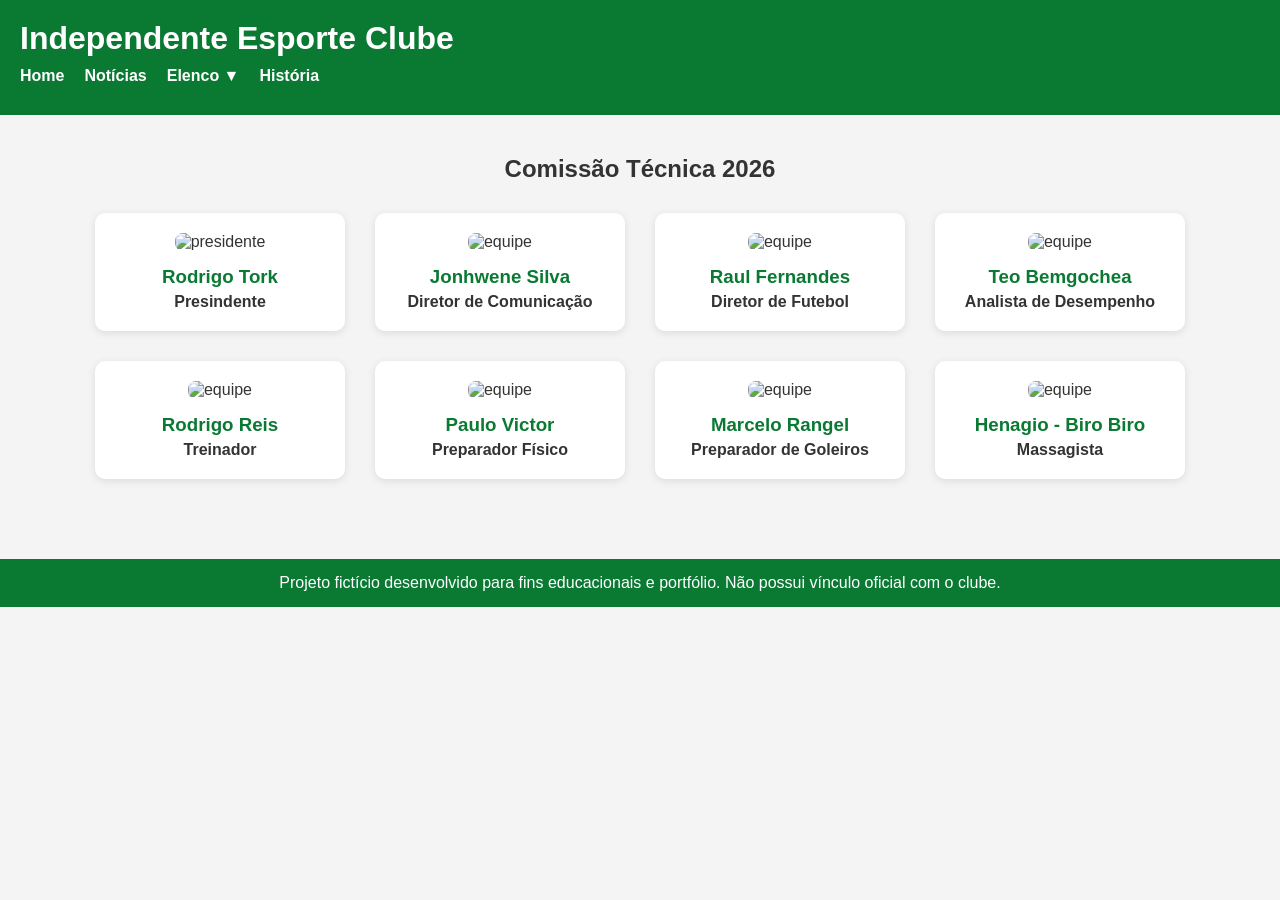
==== pages/comitecnica.html @ f9dda0d8 "pagina comissão tecnica concluido" ====
<!DOCTYPE html>
<html lang="pt-br">
<head>
    <meta charset="UTF-8">
    <meta name="viewport" content="width=device-width, initial-scale=1.0">
    <link rel="stylesheet" href="/css/style.css">
    <link rel="shortcut icon" href="/assets/icons/icone.ico" type="image/x-icon">
    <title>Comissão Técnica - Portal Independente</title>
</head>
<body>
    <header>
        <div class="logo">
            <h1>Independente Esporte Clube</h1>
        </div>

        <nav>
            <ul>
                <li><a href="index.html">Home</a></li>
                <li><a href="noticias.html">Notícias</a></li>
                <li class="dropdown">
                    <a href="#">Elenco ▼</a>

                    <ul class="submenu">
                        <li><a href="jogadores.html">Jogadores</a></li>
                    </ul>
                </li>
                <li><a href="historia.html">História</a></li>
            </ul>
        </nav>
    </header>

    <section class="tecnica">
        <h2>Comissão Técnica 2026</h2>

        <div class="conteiner-tecnica">
            <div class="card-tecnica">
                <img src="/assets/imagens/foto1.png" alt="presidente">
                <h3>Rodrigo Tork</h3>
                <span>Presindente</span>
            </div>

            <div class="card-tecnica">
                <img src="/assets/imagens/foto1.png" alt="equipe">
                <h3>Jonhwene Silva</h3>
                <span>Diretor de Comunicação</span>
            </div>

            <div class="card-tecnica">
                <img src="/assets/imagens/foto1.png" alt="equipe">
                <h3>Raul Fernandes</h3>
                <span>Diretor de Futebol</span>
            </div>

            <div class="card-tecnica">
                <img src="/assets/imagens/foto1.png" alt="equipe">
                <h3>Teo Bemgochea</h3>
                <span>Analista de Desempenho</span>
            </div>

            <div class="card-tecnica">
                <img src="/assets/imagens/foto1.png" alt="equipe">
                <h3>Rodrigo Reis</h3>
                <span>Treinador</span>
            </div>

            <div class="card-tecnica">
                <img src="/assets/imagens/foto1.png" alt="equipe">
                <h3>Paulo Victor</h3>
                <span>Preparador Físico</span>
            </div>

            <div class="card-tecnica">
                <img src="/assets/imagens/foto1.png" alt="equipe">
                <h3>Marcelo Rangel</h3>
                <span>Preparador de Goleiros</span>
            </div>

            <div class="card-tecnica">
                <img src="/assets/imagens/foto1.png" alt="equipe">
                <h3>Henagio - Biro Biro</h3>
                <span>Massagista</span>
            </div>
        </div>
    </section>

    <footer>
        <p>Projeto fictício desenvolvido para fins educacionais e portfólio.
           Não possui vínculo oficial com o clube.</p>
    </footer>
</body>
</html>
---- css/style.css ----
* {
    margin: 0px;
    padding: 0px;
    box-sizing: border-box;
}

body {
    font-family: Arial, Helvetica, sans-serif;
    background-color: #f4f4f4;
    color: #333;
}

header {
    background-color: #0a7a33;
    color: #ffff;
    padding: 20px;
}

header h1 {
    margin-bottom: 10px;
}

nav ul {
    list-style: none;
    display: flex;
    gap: 20px;
}

nav a {
    text-decoration: none;
    color: #ffff;
    font-weight: bold;
}

nav a:hover {
    text-decoration: underline;
}

.dropdown {
    position: relative;
    padding-bottom: 10px;
}

.submenu {
    position: absolute;
    top: 100%;
    left: 0;
    background-color: #ffff;
    border-radius: 15px;
    list-style: none;
    padding: 20px;
    display: none;
    width: 200px;
}

.submenu li {
    margin-bottom: 15px;
}

.submenu li:last-child {
    margin-bottom: 0;
}

.submenu a {
    color: #0a7a33;
    text-decoration: none;
    font-weight: bold;
}

/* Mostrar menu ao passar o mouse */
.dropdown:hover .submenu {
    display: block;
}

.dropdown a {
    position: relative;
}


.banner {
    background-color: #e5ebe649;
    padding: 40px;
    text-align: center;
}

.banner h2 {
    color: #0a7a33;
    margin-bottom: 10px;
}

.proximo-jogo {
    background-color: #ffff;
    margin: 30px;
    padding: 20px;
    border-left: 5px solid #0a7a33;
    box-shadow: 0 2px 5px rgba(0,0,0,0.1);
}

.proximo-jogo:hover {
    border-left: 20px solid #0a7a33;
    transition: 0.3s;
}

.noticias {
    padding: 30px;
}

.noticias h2 {
    margin-bottom: 20px;
    color: #0a7a33;
}

#container-noticias {
    display: flex;
    gap: 20px;
    flex-wrap: wrap;
}

.card {
    background-color: #ffff;
    width: 300px;
    padding: 15px;
    border-radius: 8px;
    box-shadow: 0 2px 8px rgba(0,0,0,0.1);
    transition: 0.3s;
}

.card:hover {
    transform: translateY(-5px);
}

.card h3 {
    margin-bottom: 10px;
    color: #0a7a33;
}

.card p {
    font-size: 14px;
}

.elenco, .tecnica {
    padding: 40px;
    text-align: center;
}

.conteiner-elenco, .conteiner-tecnica {
    display: flex;
    justify-content: center;
    gap: 30px;
    flex-wrap: wrap;
    margin-top: 30px;
}

.card-jogador, .card-tecnica {
    background-color: #ffff;
    width: 250px;
    padding: 20px;
    border-radius: 10px;
    box-shadow: 0 2px 8px rgba(0,0,0,0.1);
    transition: 0.3s;
}

.card-jogador:hover, .card-tecnica:hover {
    transform: translateY(-5px);
}

.card-jogador img, .card-tecnica img {
    width: 100%;
    height: 200px;
    object-fit: cover;
    border-radius: 8px;
    margin-bottom: 15px;
}

.card-jogador h3, .card-tecnica h3 {
    color: #0a7a33;
    margin-bottom: 5px;
}

.card-jogador span, .card-tecnica span {
    display: block;
    margin-top: 5px;
    font-weight: bold;
}

footer {
    background-color: #0a7a33;
    color: #ffff;
    text-align: center;
    padding: 15px;
    margin-top: 40px;
}
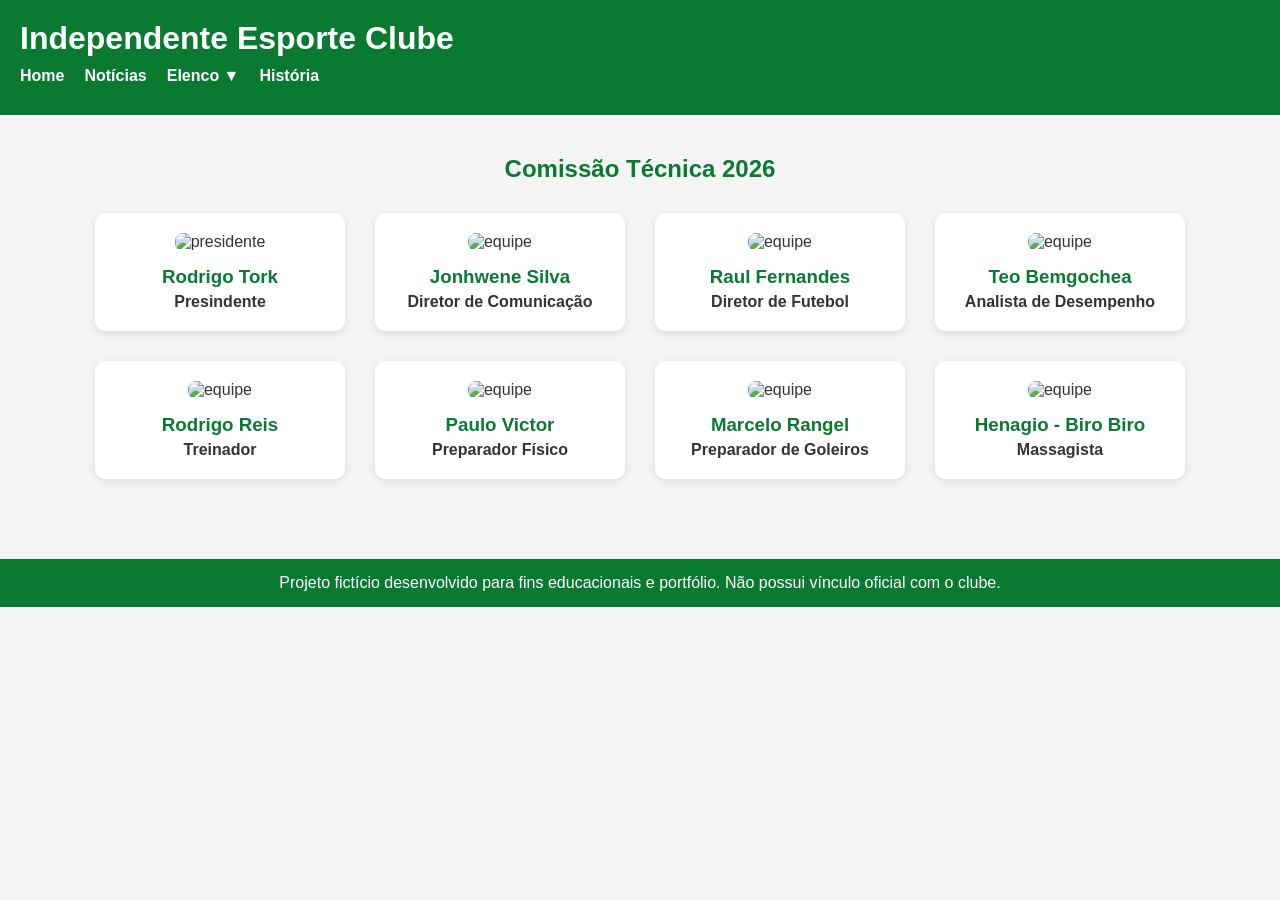
==== commit d18d7fad: "redes sociais" ====
--- a/pages/comitecnica.html
+++ b/pages/comitecnica.html
@@ -32,7 +32,7 @@
     <section class="tecnica">
         <h2>Comissão Técnica 2026</h2>
 
-        <div class="conteiner-tecnica">
+        <div class="container-tecnica">
             <div class="card-tecnica">
                 <img src="/assets/imagens/foto1.png" alt="presidente">
                 <h3>Rodrigo Tork</h3>
--- a/css/style.css
+++ b/css/style.css
@@ -21,7 +21,7 @@
     margin-bottom: 10px;
 }
 
-nav ul {
+nav ul{
     list-style: none;
     display: flex;
     gap: 20px;
@@ -102,16 +102,16 @@
     transition: 0.3s;
 }
 
-.noticias {
+.noticias, .social {
     padding: 30px;
 }
 
-.noticias h2 {
+.noticias h2, .social h2, .elenco h2, .tecnica h2 {
     margin-bottom: 20px;
     color: #0a7a33;
 }
 
-#container-noticias {
+#container-noticias, #container-redes {
     display: flex;
     gap: 20px;
     flex-wrap: wrap;
@@ -139,12 +139,18 @@
     font-size: 14px;
 }
 
-.elenco, .tecnica {
+.card img {
+    width: 100%;
+    height: 200px;
+    object-fit: cover;
+}
+
+.elenco, .tecnica, .social {
     padding: 40px;
     text-align: center;
 }
 
-.conteiner-elenco, .conteiner-tecnica {
+.container-elenco, .container-tecnica, container-redes {
     display: flex;
     justify-content: center;
     gap: 30px;
@@ -152,7 +158,7 @@
     margin-top: 30px;
 }
 
-.card-jogador, .card-tecnica {
+.card-jogador, .card-tecnica, .rede-sociais {
     background-color: #ffff;
     width: 250px;
     padding: 20px;
@@ -161,11 +167,11 @@
     transition: 0.3s;
 }
 
-.card-jogador:hover, .card-tecnica:hover {
+.card-jogador:hover, .card-tecnica:hover, .rede-sociais:hover {
     transform: translateY(-5px);
 }
 
-.card-jogador img, .card-tecnica img {
+.card-jogador img, .card-tecnica img, .rede-sociais img {
     width: 100%;
     height: 200px;
     object-fit: cover;
@@ -182,6 +188,43 @@
     display: block;
     margin-top: 5px;
     font-weight: bold;
+}
+
+main {
+    min-width: 300px;
+    max-width: 1000px;
+    background-color: white;
+    margin: auto;
+    padding: 20px;
+    margin-bottom: 30px;
+    box-shadow: 0px 0px 10px rgba(0, 0, 0, 0.1);
+    border-bottom-left-radius: 10px;
+    border-bottom-right-radius: 10px;
+}
+
+main h2 {
+    color: #0a7a33;
+    font-size: 1.3em;
+    font-family: Arial, Helvetica, sans-serif;
+    text-indent: 8px;
+}
+
+main p {
+    text-indent: 30px;
+    text-align: justify;
+    padding: 15px 0px 15px 0px;
+    font-size: 1em;
+    line-height: 2em;
+}
+
+main strong {
+    color: #0a7a33;
+    font-weight: bold;
+}
+
+main ol {
+    padding-bottom: 5px;
+    padding-left: 25px;
 }
 
 footer {
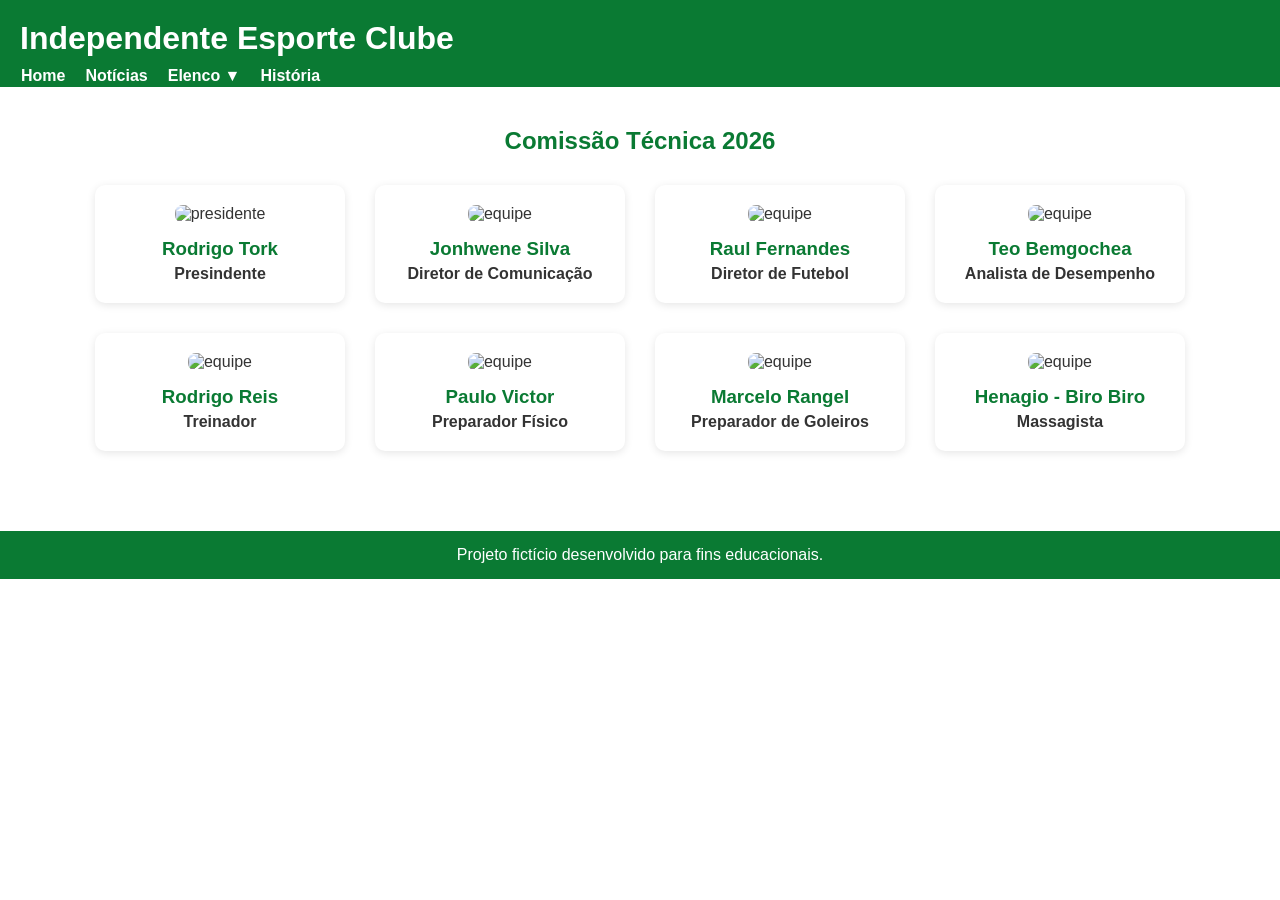
==== commit c5e739e8: "melhorias de boas práticas no css" ====
--- a/pages/comitecnica.html
+++ b/pages/comitecnica.html
@@ -13,12 +13,14 @@
             <h1>Independente Esporte Clube</h1>
         </div>
 
+        <button class="menu-toggle">☰</button>
+
         <nav>
-            <ul>
+            <ul class="menu">
                 <li><a href="index.html">Home</a></li>
                 <li><a href="noticias.html">Notícias</a></li>
                 <li class="dropdown">
-                    <a href="#">Elenco ▼</a>
+                    <a href="#" class="dropdown-toggle">Elenco ▼</a>
 
                     <ul class="submenu">
                         <li><a href="jogadores.html">Jogadores</a></li>
@@ -84,8 +86,11 @@
     </section>
 
     <footer>
-        <p>Projeto fictício desenvolvido para fins educacionais e portfólio.
-           Não possui vínculo oficial com o clube.</p>
+        <p>Projeto fictício desenvolvido para fins educacionais.</p>
     </footer>
+
+    <script src="/js/script.js">
+
+    </script>
 </body>
 </html>
--- a/css/style.css
+++ b/css/style.css
@@ -1,3 +1,7 @@
+/* RESET */
+:root {
+    --verde: #0a7a33;
+}
 
 * {
     margin: 0px;
@@ -5,31 +9,30 @@
     box-sizing: border-box;
 }
 
-body {
-    font-family: Arial, Helvetica, sans-serif;
-    background-color: #f4f4f4;
-    color: #333;
-}
-
+/* HEADER */
 header {
-    background-color: #0a7a33;
-    color: #ffff;
-    padding: 20px;
+    background-color: var(--verde);
+    color: #ffffff;
+    padding: 20px;
+
+    display: flex;
+    flex-direction: column;
 }
 
 header h1 {
     margin-bottom: 10px;
 }
 
+/* MENU */
 nav ul{
     list-style: none;
     display: flex;
-    gap: 20px;
+    gap: 10px;
 }
 
 nav a {
     text-decoration: none;
-    color: #ffff;
+    color: #ffffff;
     font-weight: bold;
 }
 
@@ -37,46 +40,43 @@
     text-decoration: underline;
 }
 
-.dropdown {
-    position: relative;
-    padding-bottom: 10px;
-}
-
 .submenu {
+    display: none;
+    padding-left: 15px;
+}
+
+.submenu.active {
+    display: block;
+}
+
+.menu {
+    display: none;
+    flex-direction: column;
+    background: var(--verde);
+    align-items: center;
     position: absolute;
-    top: 100%;
+    width: 100%;
     left: 0;
-    background-color: #ffff;
-    border-radius: 15px;
-    list-style: none;
-    padding: 20px;
-    display: none;
-    width: 200px;
-}
-
-.submenu li {
-    margin-bottom: 15px;
-}
-
-.submenu li:last-child {
-    margin-bottom: 0;
-}
-
-.submenu a {
-    color: #0a7a33;
-    text-decoration: none;
-    font-weight: bold;
-}
-
-/* Mostrar menu ao passar o mouse */
-.dropdown:hover .submenu {
-    display: block;
-}
-
-.dropdown a {
-    position: relative;
-}
-
+}
+
+.menu.active {
+    display: flex;
+}
+
+.menu-toggle {
+    color: #ffffff;
+    font-size: 24px;
+    background: none;
+    border: none;
+    cursor: pointer;
+}
+
+/* CARDS */
+body {
+    font-family: Arial, Helvetica, sans-serif;
+    background-color: #ffffff;
+    color: #333;
+}
 
 .banner {
     background-color: #e5ebe649;
@@ -85,43 +85,45 @@
 }
 
 .banner h2 {
-    color: #0a7a33;
+    color: var(--verde);
     margin-bottom: 10px;
 }
 
 .proximo-jogo {
-    background-color: #ffff;
+    background-color: #ffffff;
     margin: 30px;
     padding: 20px;
     border-left: 5px solid #0a7a33;
     box-shadow: 0 2px 5px rgba(0,0,0,0.1);
+    transition: 0.3s;
 }
 
 .proximo-jogo:hover {
     border-left: 20px solid #0a7a33;
-    transition: 0.3s;
-}
-
-.noticias, .social {
+}
+
+.noticias {
     padding: 30px;
 }
 
-.noticias h2, .social h2, .elenco h2, .tecnica h2 {
+.noticias h2, .elenco h2, .tecnica h2 {
     margin-bottom: 20px;
-    color: #0a7a33;
-}
-
-#container-noticias, #container-redes {
-    display: flex;
+    color: var(--verde);
+}
+
+#container-noticias {
+    display: grid;
+    grid-template-columns: 1fr;
     gap: 20px;
-    flex-wrap: wrap;
+    padding: 20px;
 }
 
 .card {
-    background-color: #ffff;
-    width: 300px;
+    background-color: #ffffff;
+    width: 100%;
     padding: 15px;
     border-radius: 8px;
+    overflow: hidden;
     box-shadow: 0 2px 8px rgba(0,0,0,0.1);
     transition: 0.3s;
 }
@@ -131,26 +133,28 @@
 }
 
 .card h3 {
-    margin-bottom: 10px;
-    color: #0a7a33;
+    padding: 10px;
+    margin: 0;
+    color: var(--verde);
 }
 
 .card p {
+    padding: 0 10px 15px;
     font-size: 14px;
 }
 
 .card img {
     width: 100%;
-    height: 200px;
+    height: 200px; 
     object-fit: cover;
 }
 
-.elenco, .tecnica, .social {
+.elenco, .tecnica {
     padding: 40px;
     text-align: center;
 }
 
-.container-elenco, .container-tecnica, container-redes {
+.container-elenco, .container-tecnica {
     display: flex;
     justify-content: center;
     gap: 30px;
@@ -158,8 +162,8 @@
     margin-top: 30px;
 }
 
-.card-jogador, .card-tecnica, .rede-sociais {
-    background-color: #ffff;
+.card-jogador, .card-tecnica {
+    background-color: #ffffff;
     width: 250px;
     padding: 20px;
     border-radius: 10px;
@@ -167,11 +171,11 @@
     transition: 0.3s;
 }
 
-.card-jogador:hover, .card-tecnica:hover, .rede-sociais:hover {
+.card-jogador:hover, .card-tecnica:hover {
     transform: translateY(-5px);
 }
 
-.card-jogador img, .card-tecnica img, .rede-sociais img {
+.card-jogador img, .card-tecnica img {
     width: 100%;
     height: 200px;
     object-fit: cover;
@@ -180,7 +184,7 @@
 }
 
 .card-jogador h3, .card-tecnica h3 {
-    color: #0a7a33;
+    color: var(--verde);
     margin-bottom: 5px;
 }
 
@@ -193,7 +197,7 @@
 main {
     min-width: 300px;
     max-width: 1000px;
-    background-color: white;
+    background-color: #ffffff;
     margin: auto;
     padding: 20px;
     margin-bottom: 30px;
@@ -203,7 +207,7 @@
 }
 
 main h2 {
-    color: #0a7a33;
+    color: var(--verde);
     font-size: 1.3em;
     font-family: Arial, Helvetica, sans-serif;
     text-indent: 8px;
@@ -218,7 +222,7 @@
 }
 
 main strong {
-    color: #0a7a33;
+    color: var(--verde);
     font-weight: bold;
 }
 
@@ -227,10 +231,84 @@
     padding-left: 25px;
 }
 
+.redes a{
+    font-size: 24px;
+    color: #ffffff;
+    margin: 10px;
+}
+
+/* FOOTER */
 footer {
-    background-color: #0a7a33;
-    color: #ffff;
+    background-color: var(--verde);
+    color: #ffffff;
     text-align: center;
     padding: 15px;
     margin-top: 40px;
+}
+
+/* RESPONSIVO-Tablet */
+@media screen and (min-width:768px){
+    #container-noticias{
+        grid-template-columns: 1fr 1fr;
+    }
+}
+
+/* RESPONSIVO-Pc */
+@media screen and (min-width: 1024px) {
+    #container-noticias{
+        grid-template-columns: 1fr 1fr 1fr;
+    }
+
+    nav ul{
+        display: flex;
+        gap: 20px;
+    }
+
+    .dropdown {
+        position: relative;
+    }
+
+    .submenu {
+        position: absolute;
+        top: 100%;
+        left: 0;
+        background-color: #ffffff;
+        border-radius: 15px;
+        list-style: none;
+        padding: 20px;
+        display: none;
+        width: 200px;
+    }
+
+    .submenu li {
+        margin-bottom: 15px;
+    }
+
+    .submenu li:last-child {
+        margin-bottom: 0;
+    }
+
+    .submenu a {
+        color: var(--verde);
+        text-decoration: none;
+        font-weight: bold;
+    }
+
+    .dropdown:hover .submenu { /* Mostrar menu ao passar o mouse */
+        display: block;
+    }
+
+    .dropdown a {
+        position: relative;
+    }
+
+    .menu{
+        display: flex;
+        flex-direction: row;
+        padding-left: 21px;
+    }
+
+    .menu-toggle{
+        display: none;
+    }
 }
